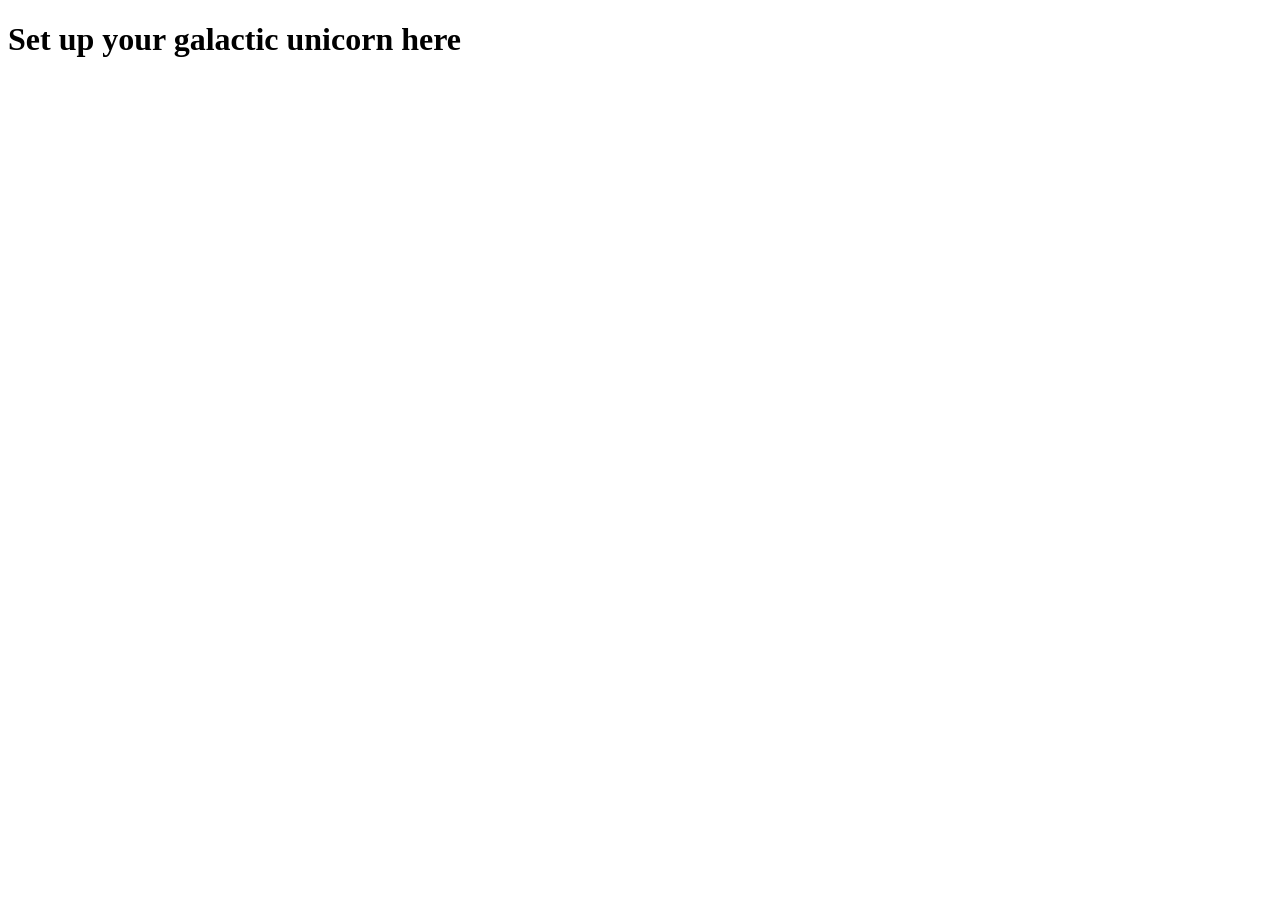
==== src/web/index.html @ 25b3354e "get a working dhcp server" ====
<!DOCTYPE html>
<html lang="en">

<head>
    <meta charset="UTF-8">
    <meta name="viewport" content="width=device-width, initial-scale=1.0">
    <title>Galactic Unicorn Config</title>
</head>

<body>
    <h1>Set up your galactic unicorn here</h1>
</body>

</html>
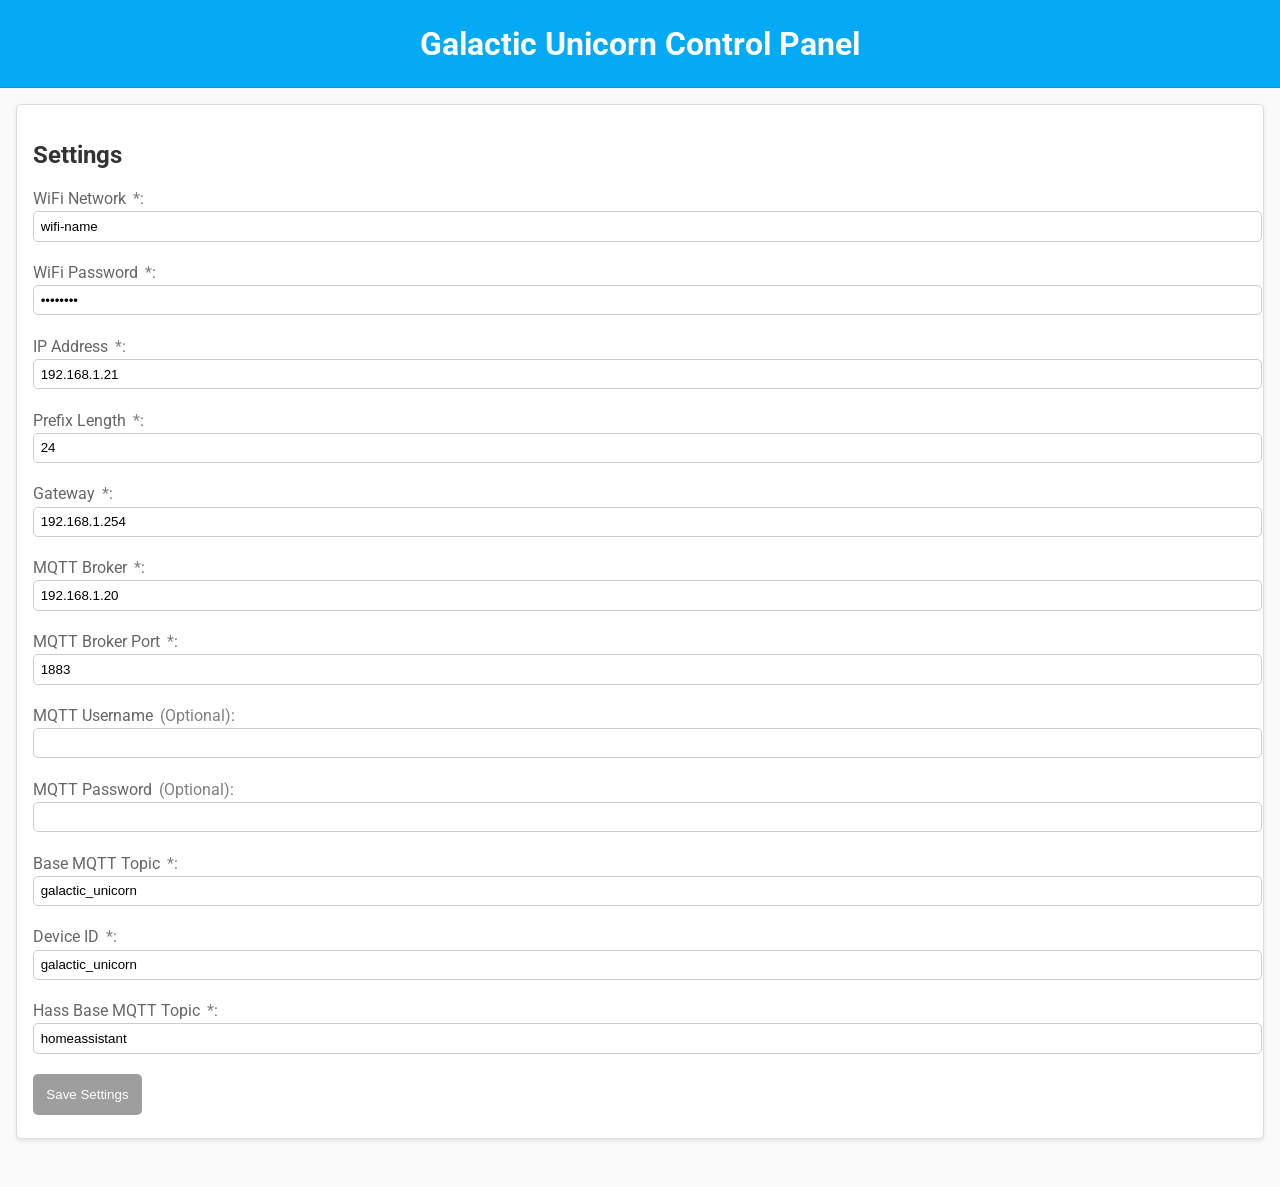
==== commit 2bf54e66: "add web" ====
--- a/src/web/index.html
+++ b/src/web/index.html
@@ -4,11 +4,71 @@
 <head>
     <meta charset="UTF-8">
     <meta name="viewport" content="width=device-width, initial-scale=1.0">
-    <title>Galactic Unicorn Config</title>
+    <title>Galactic Unicorn</title>
+    <link rel="stylesheet" type="text/css" href="index.css">
 </head>
 
 <body>
-    <h1>Set up your galactic unicorn here</h1>
+    <header>
+        <h1>Galactic Unicorn Control Panel</h1>
+    </header>
+    <main>
+        <section id="settings">
+            <h2>Settings</h2>
+            <form id="settings-form" method="post">
+                <div class="form-field">
+                    <label for="wifi-network-input">WiFi Network <span class="required">*</span>:</label>
+                    <input type="text" id="wifi-network-input" name="wifi_network" value="wifi-name" required>
+                </div>
+                <div class="form-field">
+                    <label for="wifi-password-input">WiFi Password <span class="required">*</span>:</label>
+                    <input type="password" id="wifi-password-input" name="wifi_password" value="password" required>
+                </div>
+                <div class="form-field">
+                    <label for="ip-address-input">IP Address <span class="required">*</span>:</label>
+                    <input type="text" id="ip-address-input" name="ip_address" value="192.168.1.21" required>
+                </div>
+                <div class="form-field">
+                    <label for="prefix-length-input">Prefix Length <span class="required">*</span>:</label>
+                    <input type="number" id="prefix-length-input" name="prefix_length" value="24" required>
+                </div>
+                <div class="form-field">
+                    <label for="gateway-input">Gateway <span class="required">*</span>:</label>
+                    <input type="text" id="gateway-input" name="gateway" value="192.168.1.254" required>
+                </div>
+                <div class="form-field">
+                    <label for="mqtt-broker-input">MQTT Broker <span class="required">*</span>:</label>
+                    <input type="text" id="mqtt-broker-input" name="mqtt_broker" value="192.168.1.20" required>
+                </div>
+                <div class="form-field">
+                    <label for="mqtt-broker-port-input">MQTT Broker Port <span class="required">*</span>:</label>
+                    <input type="number" id="mqtt-broker-port-input" name="mqtt_broker_port" value="1883" required>
+                </div>
+                <div class="form-field">
+                    <label for="mqtt-username-input">MQTT Username <span class="optional">(Optional)</span>:</label>
+                    <input type="text" id="mqtt-username-input" name="mqtt_username">
+                </div>
+                <div class="form-field">
+                    <label for="mqtt-password-input">MQTT Password <span class="optional">(Optional)</span>:</label>
+                    <input type="password" id="mqtt-password-input" name="mqtt_password">
+                </div>
+                <div class="form-field">
+                    <label for="base-mqtt-topic-input">Base MQTT Topic <span class="required">*</span>:</label>
+                    <input type="text" id="base-mqtt-topic-input" name="base_mqtt_topic" value="galactic_unicorn" required>
+                </div>
+                <div class="form-field">
+                    <label for="device-id-input">Device ID <span class="required">*</span>:</label>
+                    <input type="text" id="device-id-input" name="device_id" value="galactic_unicorn" required>
+                </div>
+                <div class="form-field">
+                    <label for="hass-base-mqtt-topic-input">Hass Base MQTT Topic <span
+                            class="required">*</span>:</label>
+                    <input type="text" id="hass-base-mqtt-topic-input" name="hass_base_mqtt_topic" value="homeassistant" required>
+                </div>
+                <button type="submit">Save Settings</button>
+            </form>
+        </section>
+    </main>
 </body>
 
 </html>
--- a/src/web/index.css
+++ b/src/web/index.css
@@ -0,0 +1,80 @@
+@import url('https://fonts.googleapis.com/css2?family=Roboto:wght@400;500&display=swap');
+
+body {
+    font-family: 'Roboto', Arial, sans-serif;
+    margin: 0;
+    padding: 0;
+    background-color: #FAFAFA;
+    /* Light grey */
+    color: #333;
+}
+
+header {
+    background-color: #05AAF4;
+    /* Bright blue */
+    color: #FFFFFF;
+    /* White text */
+    padding: 0.2em 1em;
+    /* Tightened padding */
+    text-align: center;
+    border-bottom: 1px solid #039BE5;
+    /* Slightly darker blue */
+}
+
+main {
+    padding: 1em;
+}
+
+section {
+    margin-bottom: 2em;
+    background-color: #FFFFFF;
+    /* White */
+    padding: 1em;
+    border-radius: 5px;
+    box-shadow: 0 2px 4px rgba(0, 0, 0, 0.1);
+    border: 1px solid #DDDDDD;
+}
+
+form label {
+    display: block;
+    margin: 0.5em 0 0.2em;
+    color: #666;
+}
+
+form input {
+    width: 100%;
+    padding: 0.5em;
+    margin-bottom: 1em;
+    border: 1px solid #CCCCCC;
+    border-radius: 5px;
+}
+
+button {
+    background-color: #9E9E9E;
+    /* Material Design Grey */
+    color: #FFFFFF;
+    border: none;
+    padding: 1em;
+    margin: 0.5em 0;
+    cursor: pointer;
+    border-radius: 5px;
+}
+
+button:hover {
+    background-color: #757575;
+    /* Darker shade of Material Design Grey */
+}
+
+.required {
+    color: #808080;
+    /* Grey color */
+    margin-left: 0.2em;
+    /* Adjust spacing */
+}
+
+.optional {
+    color: #808080;
+    /* Grey color */
+    margin-left: 0.2em;
+    /* Adjust spacing */
+}
